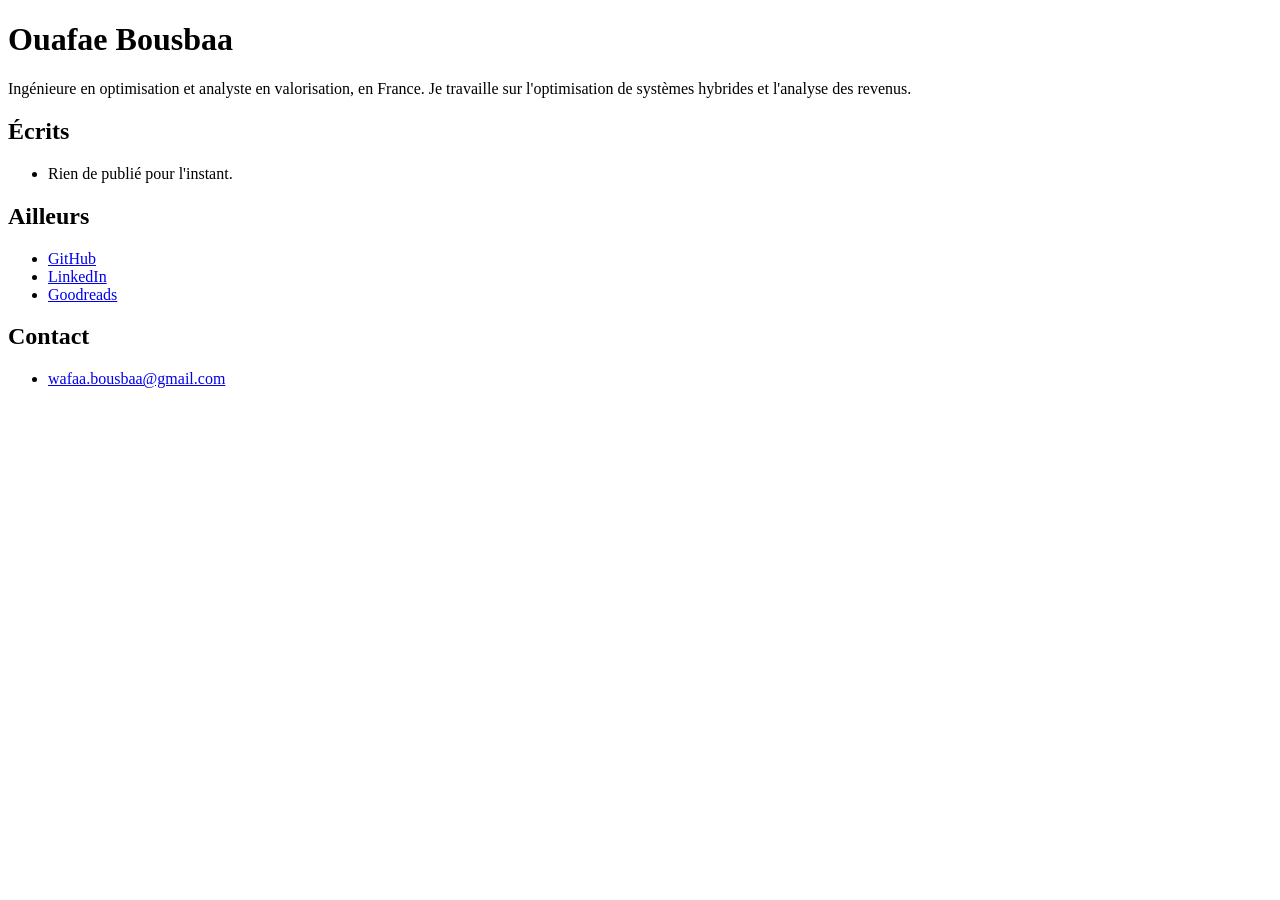
==== index.html @ 9b22e010 "Ajoute la page d'accueil avec les balises SEO title = nom complet, meta description, canonical, Open" ====
<!DOCTYPE html>
<html lang="fr">
<head>
<meta charset="utf-8">
<meta name="viewport" content="width=device-width, initial-scale=1">

<title>Ouafae Bousbaa</title>
<meta name="description" content="Ingénieure en optimisation et analyste en valorisation, en France. Je travaille sur l'optimisation de systèmes hybrides et l'analyse des revenus.">
<link rel="canonical" href="https://ouafaebousbaa-io.github.io/">
<meta name="author" content="Ouafae Bousbaa">

<meta property="og:type" content="profile">
<meta property="og:title" content="Ouafae Bousbaa">
<meta property="og:description" content="Ingénieure en optimisation et analyste en valorisation, en France. Je travaille sur l'optimisation de systèmes hybrides et l'analyse des revenus.">
<meta property="og:url" content="https://ouafaebousbaa-io.github.io/">
<meta property="og:locale" content="fr_FR">
<meta property="profile:first_name" content="Ouafae">
<meta property="profile:last_name" content="Bousbaa">

<link rel="me" href="https://github.com/ouafaebousbaa-io">
<link rel="me" href="https://www.linkedin.com/in/ouafae-bousbaa-b40099126/">
<link rel="me" href="https://www.goodreads.com/user/show/116270179-ouafae-bousbaa">
<link rel="me" href="mailto:wafaa.bousbaa@gmail.com">

<link rel="preconnect" href="https://fonts.googleapis.com">
<link rel="preconnect" href="https://fonts.gstatic.com" crossorigin>
<link rel="stylesheet" href="https://fonts.googleapis.com/css2?family=EB+Garamond:ital,wght@0,400;0,500;1,400&display=swap">
<link rel="stylesheet" href="/assets/style.css">

<script type="application/ld+json">
{
  "@context": "https://schema.org",
  "@type": "Person",
  "@id": "https://ouafaebousbaa-io.github.io/#person",
  "name": "Ouafae Bousbaa",
  "givenName": "Ouafae",
  "familyName": "Bousbaa",
  "url": "https://ouafaebousbaa-io.github.io/",
  "email": "mailto:wafaa.bousbaa@gmail.com",
  "jobTitle": "Ingénieure en optimisation",
  "homeLocation": {
    "@type": "Country",
    "name": "France"
  },
  "sameAs": [
    "https://github.com/ouafaebousbaa-io",
    "https://www.linkedin.com/in/ouafae-bousbaa-b40099126/",
    "https://www.goodreads.com/user/show/116270179-ouafae-bousbaa"
  ],
  "knowsAbout": [
    "Optimisation mathématique",
    "Systèmes énergétiques hybrides",
    "Analyse de valorisation",
    "Analyse des revenus",
    "Python"
  ]
}
</script>
</head>
<body>

<main>
  <h1>Ouafae Bousbaa</h1>
  <p class="presentation">Ingénieure en optimisation et analyste en valorisation, en France. Je travaille sur l'optimisation de systèmes hybrides et l'analyse des revenus.</p>

  <h2>Écrits</h2>
  <!-- Pour ajouter un essai, copier la ligne ci-dessous, la décommenter et l'adapter :
  <li><a href="/essais/mon-essai.html">Titre de l'essai</a> <span class="date">2026</span></li>
  -->
  <ul>
    <li class="vide">Rien de publié pour l'instant.</li>
  </ul>

  <h2>Ailleurs</h2>
  <ul>
    <li><a rel="me" href="https://github.com/ouafaebousbaa-io">GitHub</a></li>
    <li><a rel="me" href="https://www.linkedin.com/in/ouafae-bousbaa-b40099126/">LinkedIn</a></li>
    <li><a rel="me" href="https://www.goodreads.com/user/show/116270179-ouafae-bousbaa">Goodreads</a></li>
  </ul>

  <h2>Contact</h2>
  <ul>
    <li><a rel="me" href="mailto:wafaa.bousbaa@gmail.com">wafaa.bousbaa@gmail.com</a></li>
  </ul>
</main>

</body>
</html>
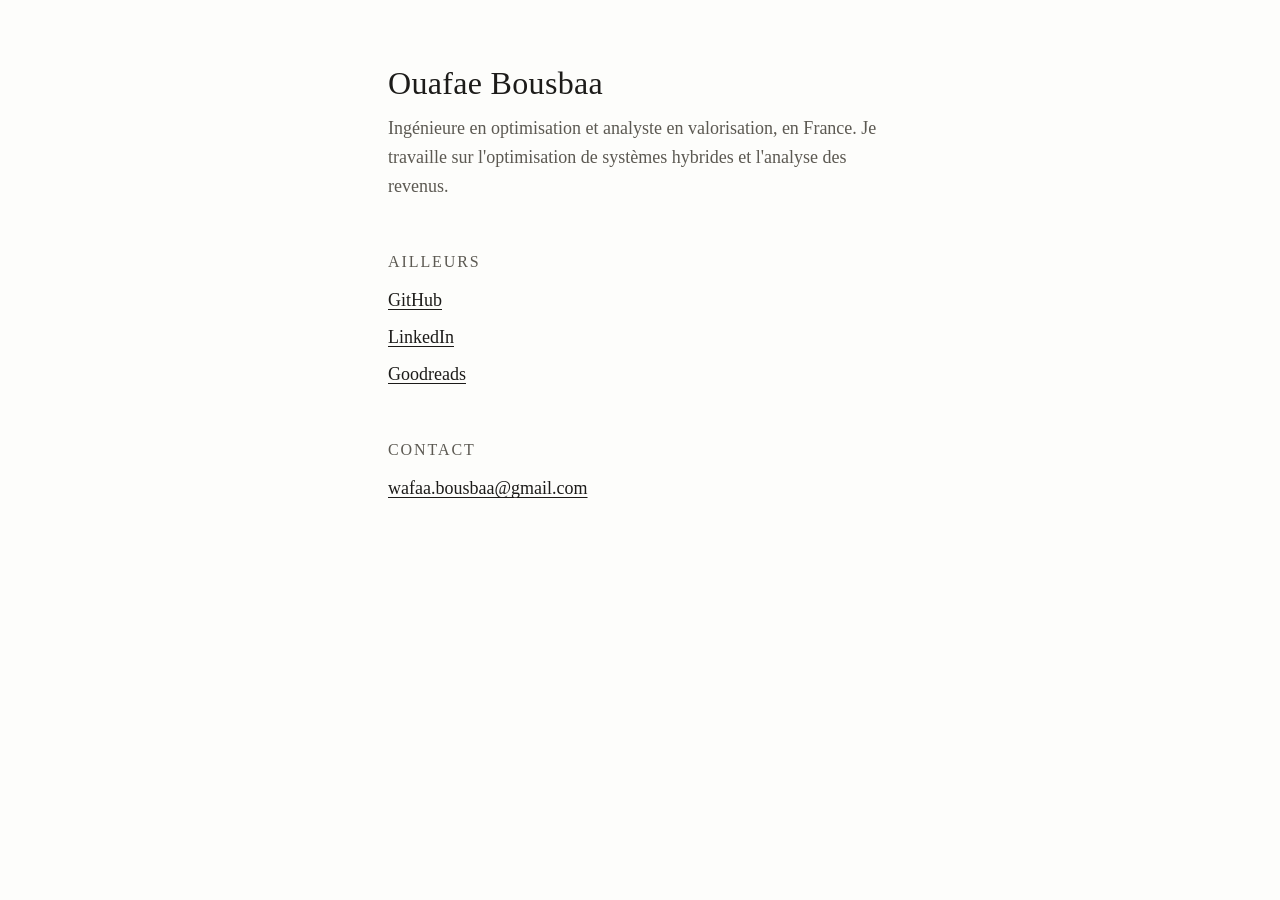
==== commit 90d864ff: "Retire les essais Supprime le dossier essais/ et son modèle, la section « Écrits » de l'accueil et l" ====
--- a/index.html
+++ b/index.html
@@ -63,14 +63,6 @@
   <h1>Ouafae Bousbaa</h1>
   <p class="presentation">Ingénieure en optimisation et analyste en valorisation, en France. Je travaille sur l'optimisation de systèmes hybrides et l'analyse des revenus.</p>
 
-  <h2>Écrits</h2>
-  <!-- Pour ajouter un essai, copier la ligne ci-dessous, la décommenter et l'adapter :
-  <li><a href="/essais/mon-essai.html">Titre de l'essai</a> <span class="date">2026</span></li>
-  -->
-  <ul>
-    <li class="vide">Rien de publié pour l'instant.</li>
-  </ul>
-
   <h2>Ailleurs</h2>
   <ul>
     <li><a rel="me" href="https://github.com/ouafaebousbaa-io">GitHub</a></li>
--- a/assets/style.css
+++ b/assets/style.css
@@ -0,0 +1,159 @@
+/* Ouafae Bousbaa — feuille de style partagée.
+   Une colonne, une seule famille de caractères, pas d'animation. */
+
+:root {
+  color-scheme: light dark;
+  --fond: #fdfdfb;
+  --texte: #1c1b19;
+  --texte-doux: #5c5952;
+  --lien: #1c1b19;
+  --trait: #d8d4cb;
+}
+
+@media (prefers-color-scheme: dark) {
+  :root {
+    --fond: #15161a;
+    --texte: #e7e4dd;
+    --texte-doux: #a09c93;
+    --lien: #e7e4dd;
+    --trait: #33353c;
+  }
+}
+
+*,
+*::before,
+*::after {
+  box-sizing: border-box;
+}
+
+html {
+  font-size: 100%;
+}
+
+body {
+  margin: 0 auto;
+  padding: 4rem 1.25rem 6rem;
+  max-width: 34rem;
+  background: var(--fond);
+  color: var(--texte);
+  font-family: "EB Garamond", Garamond, Georgia, "Times New Roman", serif;
+  font-size: 1.125rem;
+  line-height: 1.6;
+  text-align: left;
+  -webkit-text-size-adjust: 100%;
+}
+
+h1 {
+  margin: 0 0 0.75rem;
+  font-size: 2rem;
+  font-weight: 400;
+  letter-spacing: 0.01em;
+  line-height: 1.2;
+}
+
+h2 {
+  margin: 3rem 0 0.75rem;
+  font-size: 1rem;
+  font-weight: 400;
+  text-transform: uppercase;
+  letter-spacing: 0.12em;
+  color: var(--texte-doux);
+}
+
+h3 {
+  margin: 2rem 0 0.5rem;
+  font-size: 1.25rem;
+  font-weight: 400;
+}
+
+p {
+  margin: 0 0 1rem;
+}
+
+.presentation {
+  margin-bottom: 0;
+  color: var(--texte-doux);
+}
+
+a {
+  color: var(--lien);
+  text-decoration: underline;
+  text-underline-offset: 0.15em;
+  text-decoration-thickness: 1px;
+}
+
+a:hover {
+  text-decoration-thickness: 2px;
+}
+
+a:focus-visible {
+  outline: 2px solid currentColor;
+  outline-offset: 2px;
+  text-decoration: none;
+}
+
+ul {
+  margin: 0;
+  padding: 0;
+  list-style: none;
+}
+
+li {
+  margin-bottom: 0.5rem;
+}
+
+li .date {
+  color: var(--texte-doux);
+  font-variant-numeric: oldstyle-nums;
+}
+
+.vide {
+  color: var(--texte-doux);
+  font-style: italic;
+}
+
+/* Essais */
+
+article header {
+  margin-bottom: 2.5rem;
+}
+
+article h1 {
+  margin-bottom: 0.5rem;
+}
+
+article time {
+  color: var(--texte-doux);
+  font-variant-numeric: oldstyle-nums;
+}
+
+blockquote {
+  margin: 1.5rem 0;
+  padding-left: 1rem;
+  border-left: 1px solid var(--trait);
+  color: var(--texte-doux);
+}
+
+hr {
+  margin: 3rem 0;
+  border: 0;
+  border-top: 1px solid var(--trait);
+}
+
+footer {
+  margin-top: 4rem;
+  padding-top: 1.5rem;
+  border-top: 1px solid var(--trait);
+  color: var(--texte-doux);
+}
+
+@media (max-width: 34rem) {
+  body {
+    padding: 2.5rem 1rem 4rem;
+    font-size: 1.0625rem;
+  }
+
+  h1 {
+    font-size: 1.625rem;
+  }
+}
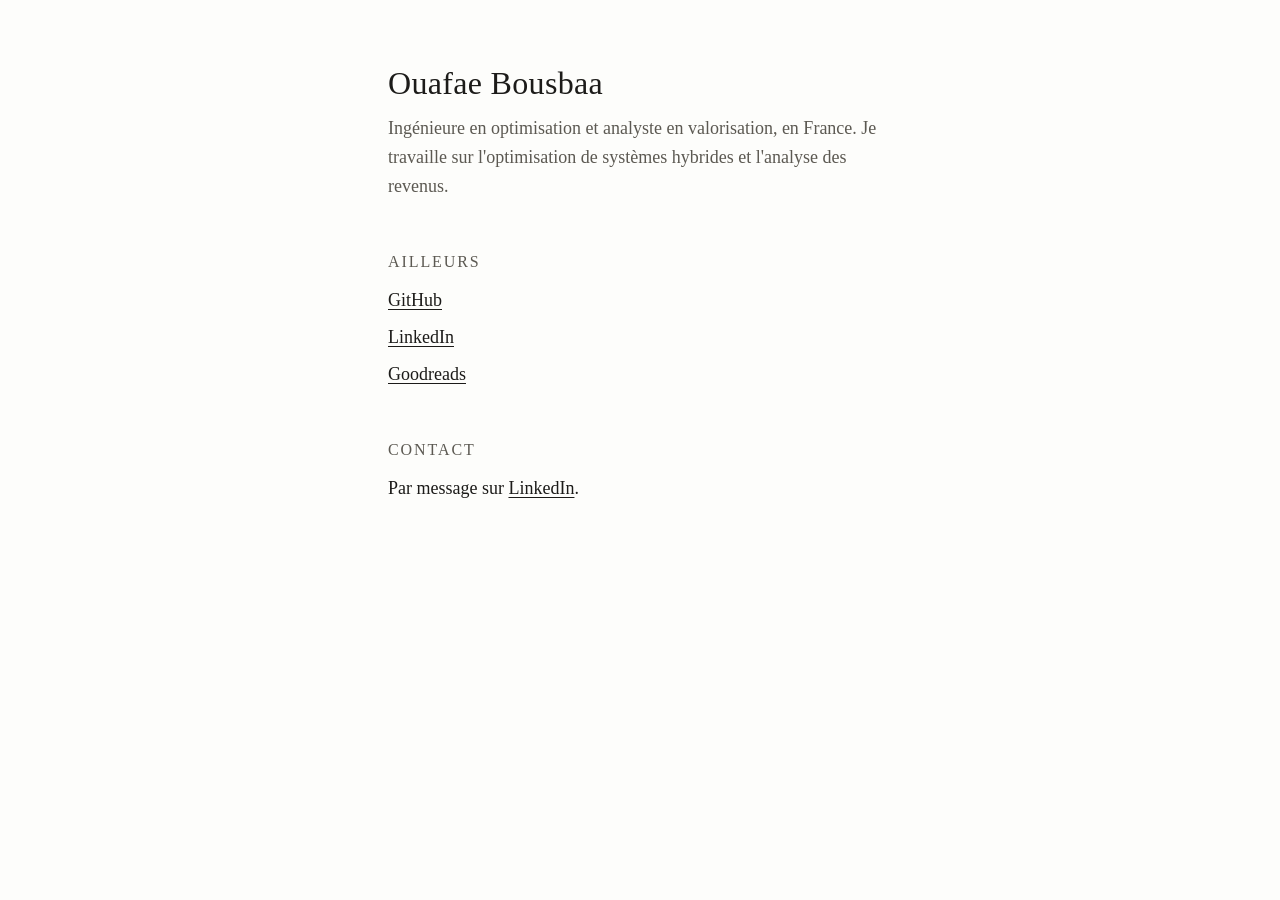
==== commit 0af0b1c6: "Retire l'email de la page Plus de mailto: ni dans le <head>, ni dans la section Contact, ni dans le " ====
--- a/index.html
+++ b/index.html
@@ -20,7 +20,6 @@
 <link rel="me" href="https://github.com/ouafaebousbaa-io">
 <link rel="me" href="https://www.linkedin.com/in/ouafae-bousbaa-b40099126/">
 <link rel="me" href="https://www.goodreads.com/user/show/116270179-ouafae-bousbaa">
-<link rel="me" href="mailto:wafaa.bousbaa@gmail.com">
 
 <link rel="preconnect" href="https://fonts.googleapis.com">
 <link rel="preconnect" href="https://fonts.gstatic.com" crossorigin>
@@ -36,7 +35,6 @@
   "givenName": "Ouafae",
   "familyName": "Bousbaa",
   "url": "https://ouafaebousbaa-io.github.io/",
-  "email": "mailto:wafaa.bousbaa@gmail.com",
   "jobTitle": "Ingénieure en optimisation",
   "homeLocation": {
     "@type": "Country",
@@ -71,9 +69,7 @@
   </ul>
 
   <h2>Contact</h2>
-  <ul>
-    <li><a rel="me" href="mailto:wafaa.bousbaa@gmail.com">wafaa.bousbaa@gmail.com</a></li>
-  </ul>
+  <p>Par message sur <a rel="me" href="https://www.linkedin.com/in/ouafae-bousbaa-b40099126/">LinkedIn</a>.</p>
 </main>
 
 </body>
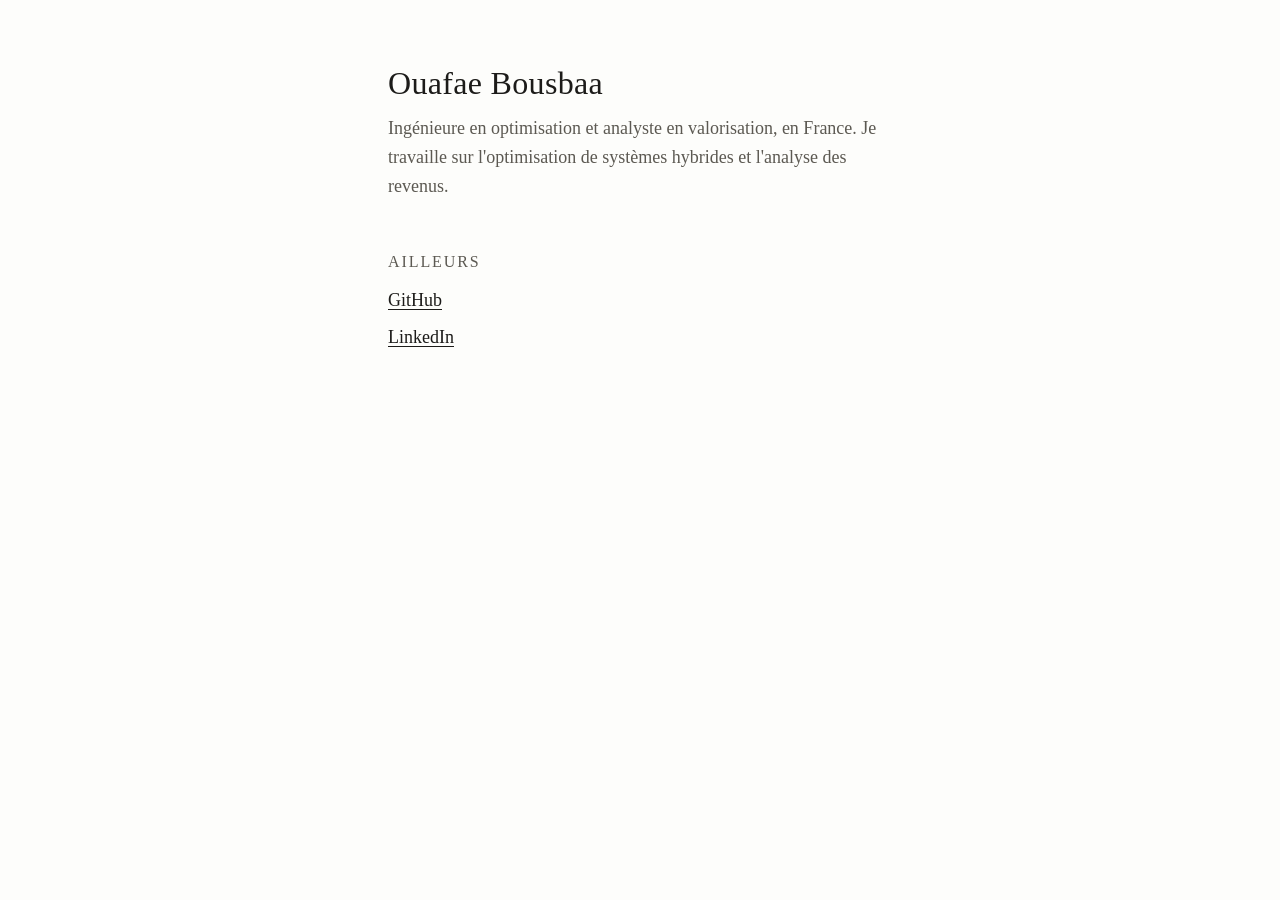
==== commit b5c3a670: "Retire la section Contact et Goodreads La page se réduit au nom, à la présentation et à la section A" ====
--- a/index.html
+++ b/index.html
@@ -19,7 +19,6 @@
 
 <link rel="me" href="https://github.com/ouafaebousbaa-io">
 <link rel="me" href="https://www.linkedin.com/in/ouafae-bousbaa-b40099126/">
-<link rel="me" href="https://www.goodreads.com/user/show/116270179-ouafae-bousbaa">
 
 <link rel="preconnect" href="https://fonts.googleapis.com">
 <link rel="preconnect" href="https://fonts.gstatic.com" crossorigin>
@@ -42,8 +41,7 @@
   },
   "sameAs": [
     "https://github.com/ouafaebousbaa-io",
-    "https://www.linkedin.com/in/ouafae-bousbaa-b40099126/",
-    "https://www.goodreads.com/user/show/116270179-ouafae-bousbaa"
+    "https://www.linkedin.com/in/ouafae-bousbaa-b40099126/"
   ],
   "knowsAbout": [
     "Optimisation mathématique",
@@ -65,11 +63,7 @@
   <ul>
     <li><a rel="me" href="https://github.com/ouafaebousbaa-io">GitHub</a></li>
     <li><a rel="me" href="https://www.linkedin.com/in/ouafae-bousbaa-b40099126/">LinkedIn</a></li>
-    <li><a rel="me" href="https://www.goodreads.com/user/show/116270179-ouafae-bousbaa">Goodreads</a></li>
   </ul>
-
-  <h2>Contact</h2>
-  <p>Par message sur <a rel="me" href="https://www.linkedin.com/in/ouafae-bousbaa-b40099126/">LinkedIn</a>.</p>
 </main>
 
 </body>
